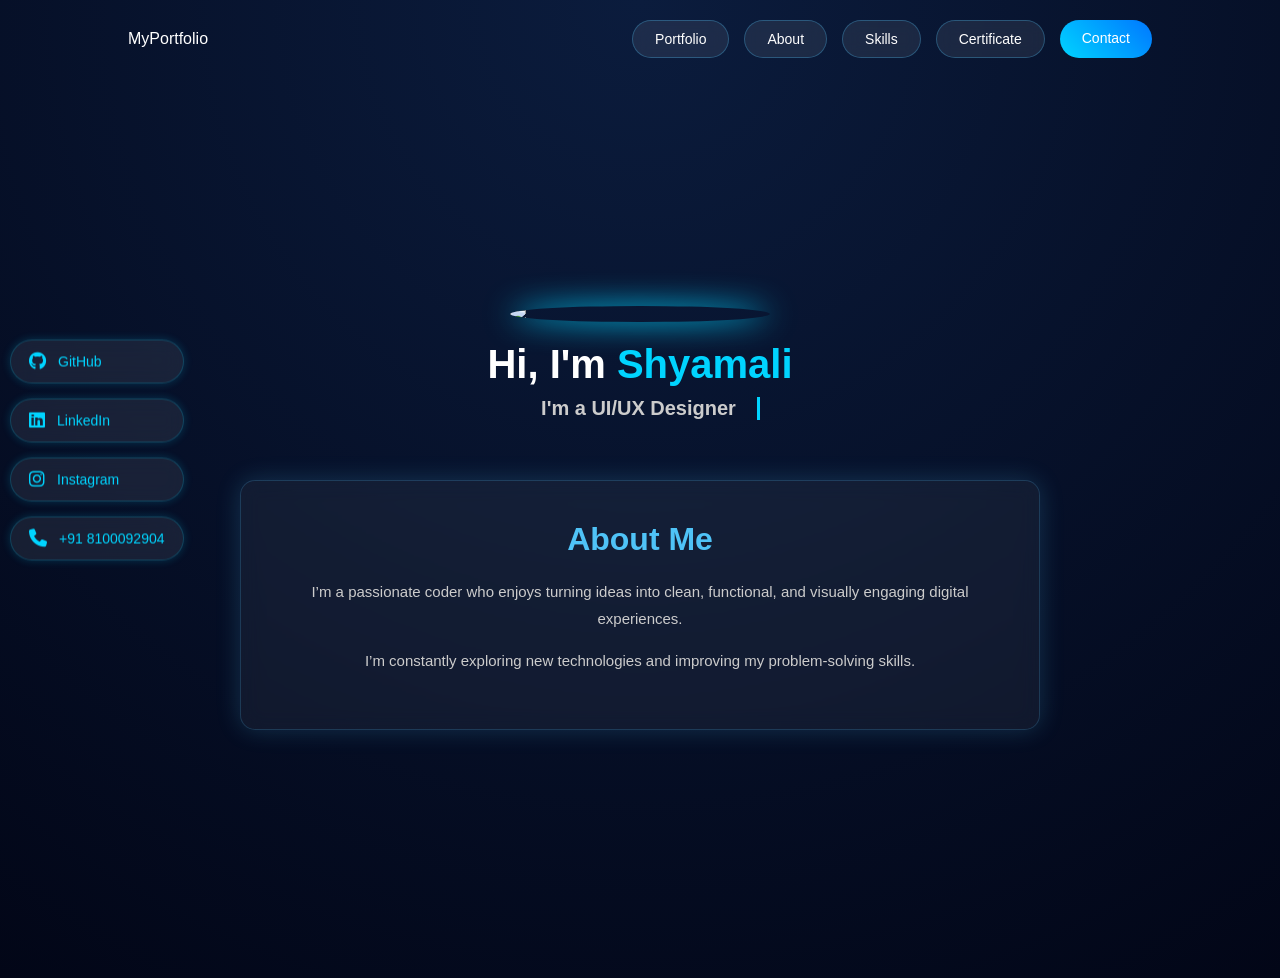
==== about.html @ 0ce005c2 "Add files via upload" ====
<!DOCTYPE html>
<html lang="en">
<head>
  <meta charset="UTF-8">
  <title>Certificates</title>
  <link rel="stylesheet" href="about.css">

  <!-- Font Awesome -->
  <link href="https://cdnjs.cloudflare.com/ajax/libs/font-awesome/6.5.0/css/all.min.css" rel="stylesheet">
</head>

<body>

<!-- 🌌 Stars -->
<div class="stars"></div>

<!-- Navbar -->
<header class="navbar">
  

  <div class="logo">MyPortfolio</div>
  <nav>
    <a href="index.html">Portfolio</a>
    <a href="about.html">About</a>
    <a href="skills.html">Skills</a>
    <a href="certificate.html">Certificate</a>
    <a href="contact.html">Contact</a>
  </nav>
</header>

<!-- 🔥 Sliding Social Icons -->
<div class="sidebar">

  <a href="https://github.com/yourusername" target="_blank" class="side-btn">
    <i class="fab fa-github"></i>
    <span>GitHub</span>
  </a>

  <a href="https://linkedin.com/in/shyamali-kumari-rai" target="_blank" class="side-btn">
    <i class="fab fa-linkedin"></i>
    <span>LinkedIn</span>
  </a>

  <a href="https://instagram.com/shyamali.5" target="_blank" class="side-btn">
    <i class="fab fa-instagram"></i>
    <span>Instagram</span>
  </a>

  <a href="tel:+918100092904" class="side-btn">
    <i class="fas fa-phone"></i>
    <span>+91 8100092904</span>
  </a>

</div>

<!-- Main Content -->
<section class="hero">
  <div class="content">

    <img src="assets/profile.png" class="profile">

    <h1>Hi, I'm <span>Shyamali</span></h1>
    <h2 class="typing">I'm a UI/UX Designer</h2>

    <section class="about">
      <h2>About Me</h2>

      <p>
        I’m a passionate coder who enjoys turning ideas into clean, functional, and visually engaging digital experiences.
      </p>

      <p>
        I’m constantly exploring new technologies and improving my problem-solving skills.
      </p>
    </section>


  </div>
</section>

</body>
</html>
---- about.css ----
/* RESET */
* {
    margin: 0;
    padding: 0;
    box-sizing: border-box;
}

/* BODY */
body {
    font-family: 'Poppins', sans-serif;
    background: radial-gradient(circle at top, #0b1c3d, #020617);
    color: white;
    overflow-x: hidden;
}

/* 🌌 STARS BACKGROUND */
.stars {
    position: fixed;
    width: 100%;
    height: 100%;
    background: transparent url('https://www.transparenttextures.com/patterns/stardust.png');
    animation: moveStars 50s linear infinite;
    z-index: -1;
}

@keyframes moveStars {
    from { background-position: 0 0; }
    to { background-position: 1000px 1000px; }
}

/* NAVBAR */
header {
    display: flex;
    justify-content: space-between;
    align-items: center;
    padding: 20px 10%;
}

/* NAV LINKS AS BUTTONS */
nav {
    display: flex;
    gap: 15px;
}

/* BUTTON STYLE */
nav a {
    text-decoration: none;
    padding: 10px 22px;
    border-radius: 25px;
    color: #fff;
    font-size: 14px;
    background: rgba(255, 255, 255, 0.08);
    border: 1px solid rgba(79,195,247,0.3);
    
    backdrop-filter: blur(8px);
    transition: 0.3s;
}

/* HOVER EFFECT */
nav a:hover {
    color: #4fc3f7;
    border: 1px solid #4fc3f7;
    box-shadow: 0 0 12px #4fc3f7, 0 0 25px #4fc3f7;
    transform: translateY(-3px);
}

/* ACTIVE / CLICK EFFECT */
nav a:active {
    transform: scale(0.95);
}

/* SPECIAL CONTACT BUTTON */
nav a:last-child {
    background: linear-gradient(45deg, #00d4ff, #0077ff);
    border: none;
}

nav a:last-child:hover {
    box-shadow: 0 0 20px #00d4ff;
    color: white;
}
/* CONTACT BUTTON */
.contact {
    background: linear-gradient(45deg, #4fc3f7, #0288d1);
}

.contact:hover {
    transform: scale(1.1);
    box-shadow: 0 0 20px #4fc3f7;
}

/* SIDEBAR */
/* SIDEBAR CONTAINER */
/* SIDEBAR POSITION */
.sidebar {
    position: fixed;
    top: 50%;
    left: 10px;
    transform: translateY(-50%);
    display: flex;
    flex-direction: column;
    gap: 15px;
    z-index: 100;
}

/* BUTTON STYLE */
.side-btn {
    display: flex;
    align-items: center;
    gap: 12px;
    padding: 12px 18px;
    border-radius: 30px;
    background: rgba(255,255,255,0.08);
    color: white;
    text-decoration: none;
    font-size: 14px;
    backdrop-filter: blur(10px);
    border: 1px solid rgba(0,212,255,0.2);
    box-shadow: 0 0 10px rgba(0,212,255,0.2);
    transition: 0.3s;
}

/* ICON */
.side-btn i {
    font-size: 18px;
    color: #00d4ff;
}

/* HOVER EFFECT */
.side-btn:hover {
    background: linear-gradient(45deg, #00d4ff, #0077ff);
    transform: translateX(5px);
    box-shadow: 0 0 20px #00d4ff;
}

/* ICON ON HOVER */
.side-btn:hover i {
    color: white;
}
/* HERO SECTION */
.hero {
    width: 100%;
    min-height: 100vh;
    display: flex;
    justify-content: center;
    align-items: center;
    padding: 40px 20px;
}

/* CONTENT */
.content {
    width: 100%;
    max-width: 1200px;
    margin: 0 auto;
    display: flex;
    flex-direction: column;
    align-items: center;
    text-align: center;
}

/* HERO SECTION */
.hero {
    min-height: 100vh;
    display: flex;
    justify-content: center;
    align-items: center;
    padding: 40px 20px;
}

/* CONTENT CENTER */
.hero .content {
    display: flex;
    flex-direction: column;
    align-items: center;
    text-align: center;
}

/* PROFILE IMAGE */
.profile {
    width: 260px;
    border-radius: 50%;
    margin: 40px auto 20px;
    box-shadow: 0 0 30px #00d4ff;
    animation: float 4s ease-in-out infinite;
}

/* FLOAT ANIMATION */
@keyframes float {
    0%, 100% { transform: translateY(0); }
    50% { transform: translateY(-10px); }
}

/* HEADINGS */
h1 {
    font-size: 40px;
}

span {
    color: #00d4ff;
}

/* TYPING EFFECT */
.typing {
    margin-top: 10px;
    font-size: 20px;
    color: #ccc;
    border-right: 3px solid #00d4ff;
    white-space: nowrap;
    overflow: hidden;
    width: 0;
    animation: typing 3s steps(25) forwards, blink 0.7s infinite;
}

@keyframes typing {
    to { width: 240px; }
}

@keyframes blink {
    50% { border-color: transparent; }
}

/* ABOUT SECTION */
.about {
    max-width: 800px;
    margin: 60px auto;
    padding: 40px;
    text-align: center;
    background: rgba(255, 255, 255, 0.05);
    border-radius: 15px;
    border: 1px solid rgba(79,195,247,0.2);
    backdrop-filter: blur(10px);
    box-shadow: 0 0 25px rgba(79,195,247,0.2);
}

.about h2 {
    font-size: 32px;
    color: #4fc3f7;
    margin-bottom: 20px;
}

.about p {
    color: #ccc;
    font-size: 15px;
    line-height: 1.8;
    margin-bottom: 15px;
}

.about:hover {
    transform: translateY(-5px);
    box-shadow: 0 0 40px rgba(79,195,247,0.4);
    transition: 0.4s;
}

/* BUTTONS */
.buttons {
    margin-top: 25px;
}

.btn {
    padding: 12px 25px;
    border-radius: 25px;
    text-decoration: none;
    margin: 10px;
    display: inline-block;
    transition: 0.3s;
}

/* PRIMARY BUTTON */
.primary {
    background: linear-gradient(45deg, #00d4ff, #0077ff);
    color: white;
}

.primary:hover {
    box-shadow: 0 0 20px #00d4ff;
}

/* SECONDARY BUTTON */
.secondary {
    border: 1px solid #00d4ff;
    color: #00d4ff;
}

.secondary:hover {
    background: #00d4ff;
    color: black;
}
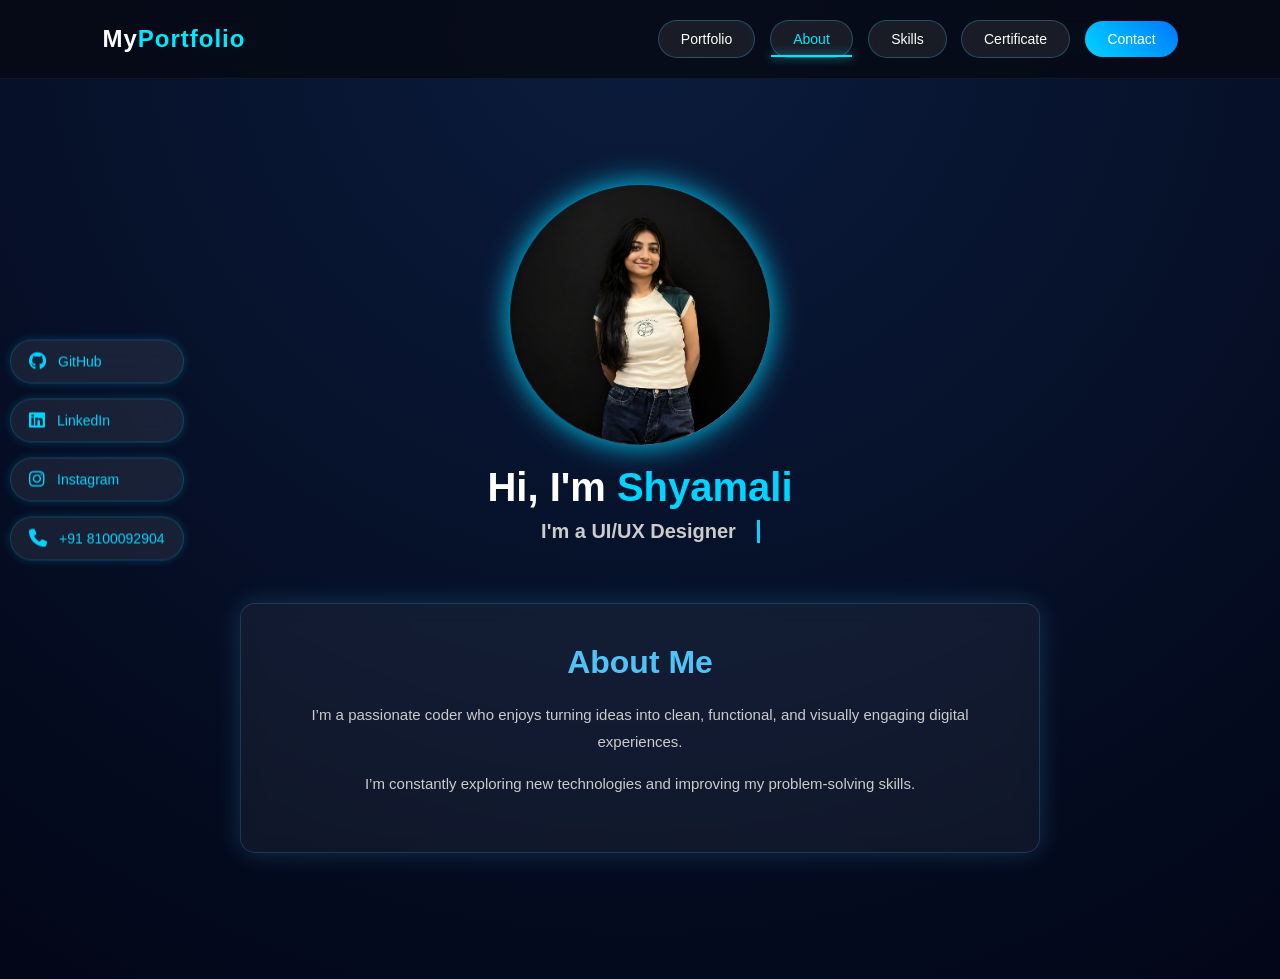
==== commit 9fa0a0f3: "Modified" ====
--- a/about.html
+++ b/about.html
@@ -1,82 +1,80 @@
-<!DOCTYPE html>
-<html lang="en">
-<head>
-  <meta charset="UTF-8">
-  <title>Certificates</title>
-  <link rel="stylesheet" href="about.css">
-
-  <!-- Font Awesome -->
-  <link href="https://cdnjs.cloudflare.com/ajax/libs/font-awesome/6.5.0/css/all.min.css" rel="stylesheet">
-</head>
-
-<body>
-
-<!-- 🌌 Stars -->
-<div class="stars"></div>
-
-<!-- Navbar -->
-<header class="navbar">
-  
-
-  <div class="logo">MyPortfolio</div>
-  <nav>
-    <a href="index.html">Portfolio</a>
-    <a href="about.html">About</a>
-    <a href="skills.html">Skills</a>
-    <a href="certificate.html">Certificate</a>
-    <a href="contact.html">Contact</a>
-  </nav>
-</header>
-
-<!-- 🔥 Sliding Social Icons -->
-<div class="sidebar">
-
-  <a href="https://github.com/yourusername" target="_blank" class="side-btn">
-    <i class="fab fa-github"></i>
-    <span>GitHub</span>
-  </a>
-
-  <a href="https://linkedin.com/in/shyamali-kumari-rai" target="_blank" class="side-btn">
-    <i class="fab fa-linkedin"></i>
-    <span>LinkedIn</span>
-  </a>
-
-  <a href="https://instagram.com/shyamali.5" target="_blank" class="side-btn">
-    <i class="fab fa-instagram"></i>
-    <span>Instagram</span>
-  </a>
-
-  <a href="tel:+918100092904" class="side-btn">
-    <i class="fas fa-phone"></i>
-    <span>+91 8100092904</span>
-  </a>
-
-</div>
-
-<!-- Main Content -->
-<section class="hero">
-  <div class="content">
-
-    <img src="assets/profile.png" class="profile">
-
-    <h1>Hi, I'm <span>Shyamali</span></h1>
-    <h2 class="typing">I'm a UI/UX Designer</h2>
-
-    <section class="about">
-      <h2>About Me</h2>
-
-      <p>
-        I’m a passionate coder who enjoys turning ideas into clean, functional, and visually engaging digital experiences.
-      </p>
-
-      <p>
-        I’m constantly exploring new technologies and improving my problem-solving skills.
-      </p>
-    </section>
-
-
-  </div>
-</section>
-
-</body>
+<!DOCTYPE html>
+<html lang="en">
+<head>
+  <meta charset="UTF-8">
+  <meta name="viewport" content="width=device-width, initial-scale=1.0">
+  <title>About - Shyamali Kumari Rai</title>
+  <link rel="stylesheet" href="https://cdnjs.cloudflare.com/ajax/libs/font-awesome/6.5.0/css/all.min.css">
+  <link rel="stylesheet" href="css/main.css">
+  <link rel="stylesheet" href="about.css">
+</head>
+
+<body>
+
+<!-- 🌌 Stars -->
+<div class="stars"></div>
+
+<!-- Navbar -->
+<header class="navbar">
+  <div class="logo">My<span>Portfolio</span></div>
+  <nav>
+    <a href="index.html">Portfolio</a>
+    <a href="about.html" class="active">About</a>
+    <a href="skills.html">Skills</a>
+    <a href="certificate.html">Certificate</a>
+    <a href="contact.html">Contact</a>
+  </nav>
+</header>
+
+<!-- 🔥 Sliding Social Icons -->
+<div class="sidebar">
+
+  <a href="https://github.com/Shyamali-kumari-rai" target="_blank" class="side-btn">
+    <i class="fab fa-github"></i>
+    <span>GitHub</span>
+  </a>
+
+  <a href="https://linkedin.com/in/shyamali-kumari-rai-792b463b5" target="_blank" class="side-btn">
+    <i class="fab fa-linkedin"></i>
+    <span>LinkedIn</span>
+  </a>
+
+  <a href="https://instagram.com/shyamali.5" target="_blank" class="side-btn">
+    <i class="fab fa-instagram"></i>
+    <span>Instagram</span>
+  </a>
+
+  <a href="tel:+918100092904" class="side-btn">
+    <i class="fas fa-phone"></i>
+    <span>+91 8100092904</span>
+  </a>
+
+</div>
+
+<!-- Main Content -->
+<section class="hero">
+  <div class="content">
+
+    <img src="assets/profile.png" class="profile">
+
+    <h1>Hi, I'm <span>Shyamali</span></h1>
+    <h2 class="typing">I'm a UI/UX Designer</h2>
+
+    <section class="about">
+      <h2>About Me</h2>
+
+      <p>
+        I’m a passionate coder who enjoys turning ideas into clean, functional, and visually engaging digital experiences.
+      </p>
+
+      <p>
+        I’m constantly exploring new technologies and improving my problem-solving skills.
+      </p>
+    </section>
+
+
+  </div>
+</section>
+
+</body>
 </html>
--- a/css/main.css
+++ b/css/main.css
@@ -0,0 +1,163 @@
+/* =========================================================
+   GLOBAL BASE & CSS VARIABLES (THEME)
+   ========================================================= */
+:root {
+  --primary-glow: #00eaff;
+  --secondary-glow: #a855f7;
+  --accent-pink: #ec4899;
+  --bg-dark: #070913;
+  --bg-card: rgba(18, 24, 43, 0.75);
+  --bg-card-hover: rgba(28, 38, 68, 0.85);
+  --border-glass: rgba(0, 234, 255, 0.2);
+  --border-glass-hover: rgba(0, 234, 255, 0.6);
+  --text-main: #f8fafc;
+  --text-muted: #94a3b8;
+  --font-family: 'Segoe UI', Tahoma, Geneva, Verdana, sans-serif;
+  --transition: all 0.3s cubic-bezier(0.4, 0, 0.2, 1);
+}
+
+* {
+  margin: 0;
+  padding: 0;
+  box-sizing: border-box;
+}
+
+body {
+  font-family: var(--font-family);
+  background-color: var(--bg-dark);
+  color: var(--text-main);
+  min-height: 100vh;
+  overflow-x: hidden;
+  position: relative;
+}
+
+/* Background animated stars / gradients */
+.stars, .stars2, .stars3 {
+  position: fixed;
+  top: 0;
+  left: 0;
+  width: 100%;
+  height: 100%;
+  pointer-events: none;
+  z-index: 0;
+}
+
+.stars {
+  background: radial-gradient(circle at 20% 30%, rgba(0, 234, 255, 0.08) 0%, transparent 40%),
+              radial-gradient(circle at 80% 70%, rgba(168, 85, 247, 0.08) 0%, transparent 40%),
+              radial-gradient(ellipse at bottom, #111726 0%, #070913 100%);
+}
+
+/* NAVBAR */
+header, .navbar {
+  display: flex;
+  justify-content: space-between;
+  align-items: center;
+  padding: 20px 8%;
+  background: rgba(7, 9, 19, 0.8);
+  backdrop-filter: blur(12px);
+  position: sticky;
+  top: 0;
+  z-index: 100;
+  border-bottom: 1px solid rgba(255, 255, 255, 0.05);
+}
+
+.logo {
+  font-size: 1.5rem;
+  font-weight: 700;
+  color: #fff;
+  letter-spacing: 1px;
+}
+
+.logo span {
+  color: var(--primary-glow);
+}
+
+nav {
+  display: flex;
+  gap: 25px;
+  align-items: center;
+}
+
+nav a {
+  text-decoration: none;
+  color: var(--text-muted);
+  font-weight: 500;
+  transition: var(--transition);
+  position: relative;
+  padding: 6px 0;
+}
+
+nav a:hover,
+nav a.active {
+  color: var(--primary-glow);
+}
+
+nav a::after {
+  content: '';
+  position: absolute;
+  bottom: 0;
+  left: 0;
+  width: 0;
+  height: 2px;
+  background: var(--primary-glow);
+  box-shadow: 0 0 10px var(--primary-glow);
+  transition: var(--transition);
+}
+
+nav a:hover::after,
+nav a.active::after {
+  width: 100%;
+}
+
+.admin-nav-btn {
+  padding: 6px 14px;
+  border-radius: 8px;
+  background: rgba(0, 234, 255, 0.1);
+  border: 1px solid var(--border-glass);
+  color: var(--primary-glow) !important;
+  font-size: 0.9rem;
+}
+
+.admin-nav-btn:hover {
+  background: var(--primary-glow);
+  color: #000 !important;
+  box-shadow: 0 0 15px var(--primary-glow);
+}
+
+/* Utility UI components */
+.loading-spinner {
+  display: flex;
+  flex-direction: column;
+  align-items: center;
+  justify-content: center;
+  padding: 40px;
+  color: var(--text-muted);
+  gap: 15px;
+}
+
+.spinner {
+  width: 40px;
+  height: 40px;
+  border: 3px solid rgba(0, 234, 255, 0.2);
+  border-top-color: var(--primary-glow);
+  border-radius: 50%;
+  animation: spin 0.8s linear infinite;
+}
+
+@keyframes spin {
+  to { transform: rotate(360deg); }
+}
+
+@media (max-width: 768px) {
+  header, .navbar {
+    flex-direction: column;
+    gap: 15px;
+    padding: 15px 5%;
+  }
+  nav {
+    flex-wrap: wrap;
+    justify-content: center;
+    gap: 15px;
+  }
+}
--- a/about.css
+++ b/about.css
@@ -1,287 +1,287 @@
-/* RESET */
-* {
-    margin: 0;
-    padding: 0;
-    box-sizing: border-box;
-}
-
-/* BODY */
-body {
-    font-family: 'Poppins', sans-serif;
-    background: radial-gradient(circle at top, #0b1c3d, #020617);
-    color: white;
-    overflow-x: hidden;
-}
-
-/* 🌌 STARS BACKGROUND */
-.stars {
-    position: fixed;
-    width: 100%;
-    height: 100%;
-    background: transparent url('https://www.transparenttextures.com/patterns/stardust.png');
-    animation: moveStars 50s linear infinite;
-    z-index: -1;
-}
-
-@keyframes moveStars {
-    from { background-position: 0 0; }
-    to { background-position: 1000px 1000px; }
-}
-
-/* NAVBAR */
-header {
-    display: flex;
-    justify-content: space-between;
-    align-items: center;
-    padding: 20px 10%;
-}
-
-/* NAV LINKS AS BUTTONS */
-nav {
-    display: flex;
-    gap: 15px;
-}
-
-/* BUTTON STYLE */
-nav a {
-    text-decoration: none;
-    padding: 10px 22px;
-    border-radius: 25px;
-    color: #fff;
-    font-size: 14px;
-    background: rgba(255, 255, 255, 0.08);
-    border: 1px solid rgba(79,195,247,0.3);
-    
-    backdrop-filter: blur(8px);
-    transition: 0.3s;
-}
-
-/* HOVER EFFECT */
-nav a:hover {
-    color: #4fc3f7;
-    border: 1px solid #4fc3f7;
-    box-shadow: 0 0 12px #4fc3f7, 0 0 25px #4fc3f7;
-    transform: translateY(-3px);
-}
-
-/* ACTIVE / CLICK EFFECT */
-nav a:active {
-    transform: scale(0.95);
-}
-
-/* SPECIAL CONTACT BUTTON */
-nav a:last-child {
-    background: linear-gradient(45deg, #00d4ff, #0077ff);
-    border: none;
-}
-
-nav a:last-child:hover {
-    box-shadow: 0 0 20px #00d4ff;
-    color: white;
-}
-/* CONTACT BUTTON */
-.contact {
-    background: linear-gradient(45deg, #4fc3f7, #0288d1);
-}
-
-.contact:hover {
-    transform: scale(1.1);
-    box-shadow: 0 0 20px #4fc3f7;
-}
-
-/* SIDEBAR */
-/* SIDEBAR CONTAINER */
-/* SIDEBAR POSITION */
-.sidebar {
-    position: fixed;
-    top: 50%;
-    left: 10px;
-    transform: translateY(-50%);
-    display: flex;
-    flex-direction: column;
-    gap: 15px;
-    z-index: 100;
-}
-
-/* BUTTON STYLE */
-.side-btn {
-    display: flex;
-    align-items: center;
-    gap: 12px;
-    padding: 12px 18px;
-    border-radius: 30px;
-    background: rgba(255,255,255,0.08);
-    color: white;
-    text-decoration: none;
-    font-size: 14px;
-    backdrop-filter: blur(10px);
-    border: 1px solid rgba(0,212,255,0.2);
-    box-shadow: 0 0 10px rgba(0,212,255,0.2);
-    transition: 0.3s;
-}
-
-/* ICON */
-.side-btn i {
-    font-size: 18px;
-    color: #00d4ff;
-}
-
-/* HOVER EFFECT */
-.side-btn:hover {
-    background: linear-gradient(45deg, #00d4ff, #0077ff);
-    transform: translateX(5px);
-    box-shadow: 0 0 20px #00d4ff;
-}
-
-/* ICON ON HOVER */
-.side-btn:hover i {
-    color: white;
-}
-/* HERO SECTION */
-.hero {
-    width: 100%;
-    min-height: 100vh;
-    display: flex;
-    justify-content: center;
-    align-items: center;
-    padding: 40px 20px;
-}
-
-/* CONTENT */
-.content {
-    width: 100%;
-    max-width: 1200px;
-    margin: 0 auto;
-    display: flex;
-    flex-direction: column;
-    align-items: center;
-    text-align: center;
-}
-
-/* HERO SECTION */
-.hero {
-    min-height: 100vh;
-    display: flex;
-    justify-content: center;
-    align-items: center;
-    padding: 40px 20px;
-}
-
-/* CONTENT CENTER */
-.hero .content {
-    display: flex;
-    flex-direction: column;
-    align-items: center;
-    text-align: center;
-}
-
-/* PROFILE IMAGE */
-.profile {
-    width: 260px;
-    border-radius: 50%;
-    margin: 40px auto 20px;
-    box-shadow: 0 0 30px #00d4ff;
-    animation: float 4s ease-in-out infinite;
-}
-
-/* FLOAT ANIMATION */
-@keyframes float {
-    0%, 100% { transform: translateY(0); }
-    50% { transform: translateY(-10px); }
-}
-
-/* HEADINGS */
-h1 {
-    font-size: 40px;
-}
-
-span {
-    color: #00d4ff;
-}
-
-/* TYPING EFFECT */
-.typing {
-    margin-top: 10px;
-    font-size: 20px;
-    color: #ccc;
-    border-right: 3px solid #00d4ff;
-    white-space: nowrap;
-    overflow: hidden;
-    width: 0;
-    animation: typing 3s steps(25) forwards, blink 0.7s infinite;
-}
-
-@keyframes typing {
-    to { width: 240px; }
-}
-
-@keyframes blink {
-    50% { border-color: transparent; }
-}
-
-/* ABOUT SECTION */
-.about {
-    max-width: 800px;
-    margin: 60px auto;
-    padding: 40px;
-    text-align: center;
-    background: rgba(255, 255, 255, 0.05);
-    border-radius: 15px;
-    border: 1px solid rgba(79,195,247,0.2);
-    backdrop-filter: blur(10px);
-    box-shadow: 0 0 25px rgba(79,195,247,0.2);
-}
-
-.about h2 {
-    font-size: 32px;
-    color: #4fc3f7;
-    margin-bottom: 20px;
-}
-
-.about p {
-    color: #ccc;
-    font-size: 15px;
-    line-height: 1.8;
-    margin-bottom: 15px;
-}
-
-.about:hover {
-    transform: translateY(-5px);
-    box-shadow: 0 0 40px rgba(79,195,247,0.4);
-    transition: 0.4s;
-}
-
-/* BUTTONS */
-.buttons {
-    margin-top: 25px;
-}
-
-.btn {
-    padding: 12px 25px;
-    border-radius: 25px;
-    text-decoration: none;
-    margin: 10px;
-    display: inline-block;
-    transition: 0.3s;
-}
-
-/* PRIMARY BUTTON */
-.primary {
-    background: linear-gradient(45deg, #00d4ff, #0077ff);
-    color: white;
-}
-
-.primary:hover {
-    box-shadow: 0 0 20px #00d4ff;
-}
-
-/* SECONDARY BUTTON */
-.secondary {
-    border: 1px solid #00d4ff;
-    color: #00d4ff;
-}
-
-.secondary:hover {
-    background: #00d4ff;
-    color: black;
-}
+/* RESET */
+* {
+    margin: 0;
+    padding: 0;
+    box-sizing: border-box;
+}
+
+/* BODY */
+body {
+    font-family: 'Poppins', sans-serif;
+    background: radial-gradient(circle at top, #0b1c3d, #020617);
+    color: white;
+    overflow-x: hidden;
+}
+
+/* 🌌 STARS BACKGROUND */
+.stars {
+    position: fixed;
+    width: 100%;
+    height: 100%;
+    background: transparent url('https://www.transparenttextures.com/patterns/stardust.png');
+    animation: moveStars 50s linear infinite;
+    z-index: -1;
+}
+
+@keyframes moveStars {
+    from { background-position: 0 0; }
+    to { background-position: 1000px 1000px; }
+}
+
+/* NAVBAR */
+header {
+    display: flex;
+    justify-content: space-between;
+    align-items: center;
+    padding: 20px 10%;
+}
+
+/* NAV LINKS AS BUTTONS */
+nav {
+    display: flex;
+    gap: 15px;
+}
+
+/* BUTTON STYLE */
+nav a {
+    text-decoration: none;
+    padding: 10px 22px;
+    border-radius: 25px;
+    color: #fff;
+    font-size: 14px;
+    background: rgba(255, 255, 255, 0.08);
+    border: 1px solid rgba(79,195,247,0.3);
+    
+    backdrop-filter: blur(8px);
+    transition: 0.3s;
+}
+
+/* HOVER EFFECT */
+nav a:hover {
+    color: #4fc3f7;
+    border: 1px solid #4fc3f7;
+    box-shadow: 0 0 12px #4fc3f7, 0 0 25px #4fc3f7;
+    transform: translateY(-3px);
+}
+
+/* ACTIVE / CLICK EFFECT */
+nav a:active {
+    transform: scale(0.95);
+}
+
+/* SPECIAL CONTACT BUTTON */
+nav a:last-child {
+    background: linear-gradient(45deg, #00d4ff, #0077ff);
+    border: none;
+}
+
+nav a:last-child:hover {
+    box-shadow: 0 0 20px #00d4ff;
+    color: white;
+}
+/* CONTACT BUTTON */
+.contact {
+    background: linear-gradient(45deg, #4fc3f7, #0288d1);
+}
+
+.contact:hover {
+    transform: scale(1.1);
+    box-shadow: 0 0 20px #4fc3f7;
+}
+
+/* SIDEBAR */
+/* SIDEBAR CONTAINER */
+/* SIDEBAR POSITION */
+.sidebar {
+    position: fixed;
+    top: 50%;
+    left: 10px;
+    transform: translateY(-50%);
+    display: flex;
+    flex-direction: column;
+    gap: 15px;
+    z-index: 100;
+}
+
+/* BUTTON STYLE */
+.side-btn {
+    display: flex;
+    align-items: center;
+    gap: 12px;
+    padding: 12px 18px;
+    border-radius: 30px;
+    background: rgba(255,255,255,0.08);
+    color: white;
+    text-decoration: none;
+    font-size: 14px;
+    backdrop-filter: blur(10px);
+    border: 1px solid rgba(0,212,255,0.2);
+    box-shadow: 0 0 10px rgba(0,212,255,0.2);
+    transition: 0.3s;
+}
+
+/* ICON */
+.side-btn i {
+    font-size: 18px;
+    color: #00d4ff;
+}
+
+/* HOVER EFFECT */
+.side-btn:hover {
+    background: linear-gradient(45deg, #00d4ff, #0077ff);
+    transform: translateX(5px);
+    box-shadow: 0 0 20px #00d4ff;
+}
+
+/* ICON ON HOVER */
+.side-btn:hover i {
+    color: white;
+}
+/* HERO SECTION */
+.hero {
+    width: 100%;
+    min-height: 100vh;
+    display: flex;
+    justify-content: center;
+    align-items: center;
+    padding: 40px 20px;
+}
+
+/* CONTENT */
+.content {
+    width: 100%;
+    max-width: 1200px;
+    margin: 0 auto;
+    display: flex;
+    flex-direction: column;
+    align-items: center;
+    text-align: center;
+}
+
+/* HERO SECTION */
+.hero {
+    min-height: 100vh;
+    display: flex;
+    justify-content: center;
+    align-items: center;
+    padding: 40px 20px;
+}
+
+/* CONTENT CENTER */
+.hero .content {
+    display: flex;
+    flex-direction: column;
+    align-items: center;
+    text-align: center;
+}
+
+/* PROFILE IMAGE */
+.profile {
+    width: 260px;
+    border-radius: 50%;
+    margin: 40px auto 20px;
+    box-shadow: 0 0 30px #00d4ff;
+    animation: float 4s ease-in-out infinite;
+}
+
+/* FLOAT ANIMATION */
+@keyframes float {
+    0%, 100% { transform: translateY(0); }
+    50% { transform: translateY(-10px); }
+}
+
+/* HEADINGS */
+h1 {
+    font-size: 40px;
+}
+
+span {
+    color: #00d4ff;
+}
+
+/* TYPING EFFECT */
+.typing {
+    margin-top: 10px;
+    font-size: 20px;
+    color: #ccc;
+    border-right: 3px solid #00d4ff;
+    white-space: nowrap;
+    overflow: hidden;
+    width: 0;
+    animation: typing 3s steps(25) forwards, blink 0.7s infinite;
+}
+
+@keyframes typing {
+    to { width: 240px; }
+}
+
+@keyframes blink {
+    50% { border-color: transparent; }
+}
+
+/* ABOUT SECTION */
+.about {
+    max-width: 800px;
+    margin: 60px auto;
+    padding: 40px;
+    text-align: center;
+    background: rgba(255, 255, 255, 0.05);
+    border-radius: 15px;
+    border: 1px solid rgba(79,195,247,0.2);
+    backdrop-filter: blur(10px);
+    box-shadow: 0 0 25px rgba(79,195,247,0.2);
+}
+
+.about h2 {
+    font-size: 32px;
+    color: #4fc3f7;
+    margin-bottom: 20px;
+}
+
+.about p {
+    color: #ccc;
+    font-size: 15px;
+    line-height: 1.8;
+    margin-bottom: 15px;
+}
+
+.about:hover {
+    transform: translateY(-5px);
+    box-shadow: 0 0 40px rgba(79,195,247,0.4);
+    transition: 0.4s;
+}
+
+/* BUTTONS */
+.buttons {
+    margin-top: 25px;
+}
+
+.btn {
+    padding: 12px 25px;
+    border-radius: 25px;
+    text-decoration: none;
+    margin: 10px;
+    display: inline-block;
+    transition: 0.3s;
+}
+
+/* PRIMARY BUTTON */
+.primary {
+    background: linear-gradient(45deg, #00d4ff, #0077ff);
+    color: white;
+}
+
+.primary:hover {
+    box-shadow: 0 0 20px #00d4ff;
+}
+
+/* SECONDARY BUTTON */
+.secondary {
+    border: 1px solid #00d4ff;
+    color: #00d4ff;
+}
+
+.secondary:hover {
+    background: #00d4ff;
+    color: black;
+}
